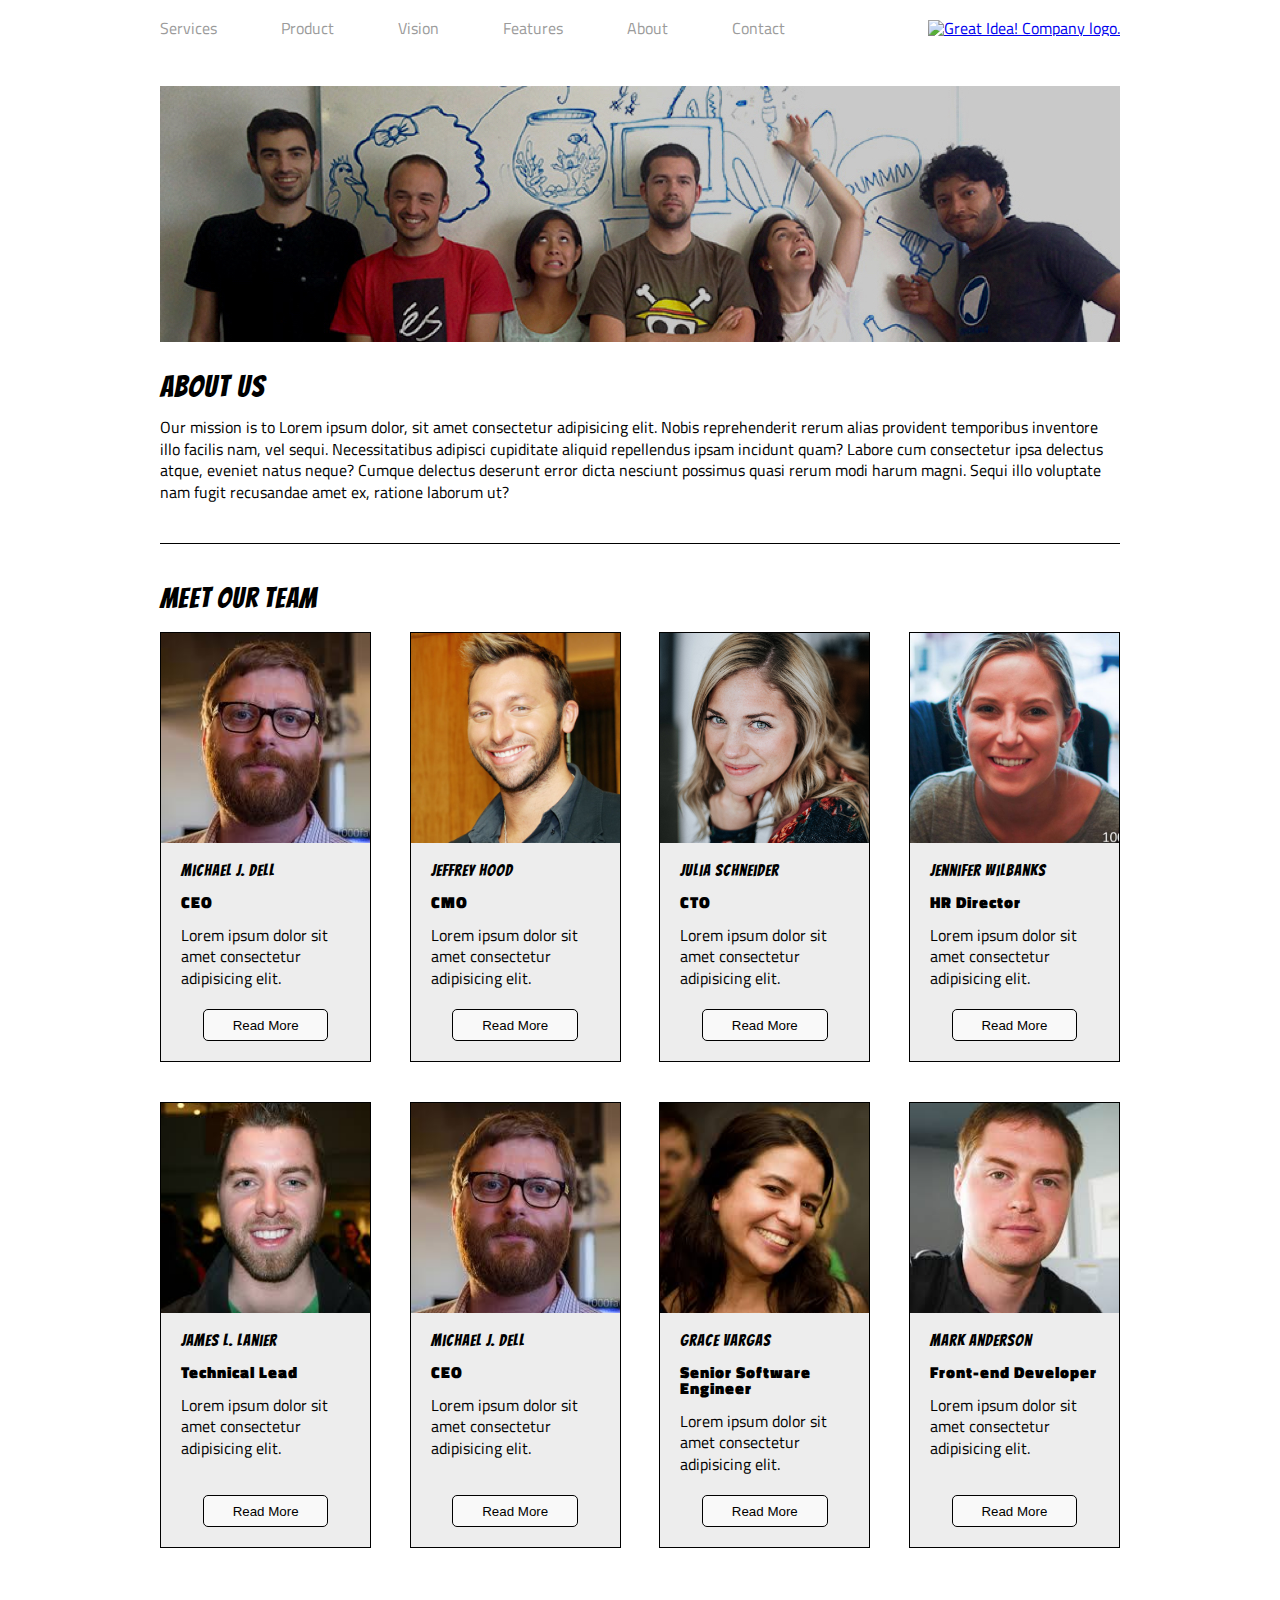
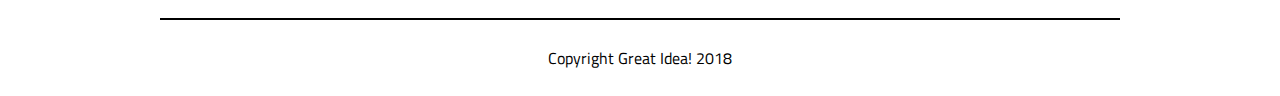
==== great-idea/about.html @ 75439935 "about page added" ====
<!DOCTYPE html>

<html lang="en">
  <head>
    <meta charset="utf-8" />

    <title>Great Idea! | About Us</title>

    <link
      href="https://fonts.googleapis.com/css?family=Bangers|Titillium+Web"
      rel="stylesheet"
    />
    <link rel="stylesheet" href="css/index.css" />

    <!--[if lt IE 9]>
      <script src="https://cdnjs.cloudflare.com/ajax/libs/html5shiv/3.7.3/html5shiv.js"></script>
    <![endif]-->
  </head>

  <body>
    <div class="container">
      <header>
        <nav>
          <a href="services.html">Services</a>
          <a href="#">Product</a>
          <a href="#">Vision</a>
          <a href="#">Features</a>
          <a href="about.html">About</a>
          <a href="#">Contact</a>
        </nav>
        <a href="index.html">
          <img
            class="logo"
            src="img/logo.png"
            alt="Great Idea! Company logo."
          />
        </a>
      </header>
      <section class="description">
        <img
          class="services-header-img"
          src="img/team.jpg"
          alt="Our services header image"
        />
        <h1>About Us</h1>
        <p class="t-l-h">
          Our mission is to Lorem ipsum dolor, sit amet consectetur adipisicing
          elit. Nobis reprehenderit rerum alias provident temporibus inventore
          illo facilis nam, vel sequi. Necessitatibus adipisci cupiditate
          aliquid repellendus ipsam incidunt quam? Labore cum consectetur ipsa
          delectus atque, eveniet natus neque? Cumque delectus deserunt error
          dicta nesciunt possimus quasi rerum modi harum magni. Sequi illo
          voluptate nam fugit recusandae amet ex, ratione laborum ut?
        </p>
      </section>
      <h2 class="meet-us">Meet our Team</h2>
      <section class="meet-the-team">
        <div class="card">
          <img src="img/our team/CEO.jpeg" alt="" />
          <h2>Michael J. Dell</h2>
          <h3>CEO</h3>
          <p class="t-l-h">
            Lorem ipsum dolor sit amet consectetur adipisicing elit.
          </p>
          <button class="btn-learn-more">Read More</button>
        </div>
        <div class="card">
          <img src="img/our team/random-user-1.jpg" alt="" />
          <h2>Jeffrey Hood</h2>
          <h3>CMO</h3>
          <p class="t-l-h">
            Lorem ipsum dolor sit amet consectetur adipisicing elit.
          </p>
          <button class="btn-learn-more">Read More</button>
        </div>
        <div class="card">
          <img src="img/our team/Julia-G.-Schneider.jpg" alt="" />
          <h2>Julia Schneider</h2>
          <h3>CTO</h3>
          <p class="t-l-h">
            Lorem ipsum dolor sit amet consectetur adipisicing elit.
          </p>
          <button class="btn-learn-more">Read More</button>
        </div>
        <div class="card">
          <img src="img/our team/user2.jpg" alt="" />
          <h2>Jennifer Wilbanks</h2>
          <h3>HR Director</h3>
          <p class="t-l-h">
            Lorem ipsum dolor sit amet consectetur adipisicing elit.
          </p>
          <button class="btn-learn-more">Read More</button>
        </div>
        <div class="card">
          <img src="img/our team/download.jpeg" alt="" />
          <h2>James L. Lanier</h2>
          <h3>Technical Lead</h3>
          <p class="t-l-h">
            Lorem ipsum dolor sit amet consectetur adipisicing elit.
          </p>
          <button class="btn-learn-more">Read More</button>
        </div>
        <div class="card">
          <img src="img/our team/CEO.jpeg" alt="" />
          <h2>Michael J. Dell</h2>
          <h3>CEO</h3>
          <p class="t-l-h">
            Lorem ipsum dolor sit amet consectetur adipisicing elit.
          </p>
          <button class="btn-learn-more">Read More</button>
        </div>
        <div class="card">
          <img src="img/our team/images.jpeg" alt="" />
          <h2>Grace Vargas</h2>
          <h3>Senior Software Engineer</h3>
          <p class="t-l-h">
            Lorem ipsum dolor sit amet consectetur adipisicing elit.
          </p>
          <button class="btn-learn-more">Read More</button>
        </div>
        <div class="card">
          <img src="img/our team/download (1).jpeg" alt="" />
          <h2>Mark Anderson</h2>
          <h3>Front-end Developer</h3>
          <p class="t-l-h">
            Lorem ipsum dolor sit amet consectetur adipisicing elit.
          </p>
          <button class="btn-learn-more">Read More</button>
        </div>
      </section>

      <footer class="main-footer">
        Copyright Great Idea! 2018
      </footer>
    </div>
  </body>
</html>
---- great-idea/css/index.css ----
/* http://meyerweb.com/eric/tools/css/reset/ 
   v2.0 | 20110126
   License: none (public domain)
*/

html,
body,
div,
span,
applet,
object,
iframe,
h1,
h2,
h3,
h4,
h5,
h6,
p,
blockquote,
pre,
a,
abbr,
acronym,
address,
big,
cite,
code,
del,
dfn,
em,
img,
ins,
kbd,
q,
s,
samp,
small,
strike,
strong,
sub,
sup,
tt,
var,
b,
u,
i,
center,
dl,
dt,
dd,
ol,
ul,
li,
fieldset,
form,
label,
legend,
table,
caption,
tbody,
tfoot,
thead,
tr,
th,
td,
article,
aside,
canvas,
details,
embed,
figure,
figcaption,
footer,
header,
hgroup,
menu,
nav,
output,
ruby,
section,
summary,
time,
mark,
audio,
video {
  margin: 0;
  padding: 0;
  border: 0;
  font-size: 100%;
  font: inherit;
  vertical-align: baseline;
}
/* HTML5 display-role reset for older browsers */
article,
aside,
details,
figcaption,
figure,
footer,
header,
hgroup,
menu,
nav,
section {
  display: block;
}
body {
  line-height: 1;
}
ol,
ul {
  list-style: none;
}
blockquote,
q {
  quotes: none;
}
blockquote:before,
blockquote:after,
q:before,
q:after {
  content: '';
  content: none;
}
table {
  border-collapse: collapse;
  border-spacing: 0;
}

/* Set every element's box-sizing to border-box */
* {
  box-sizing: border-box;
}

html,
body {
  height: 100%;
  font-family: 'Titillium Web', sans-serif;
}

h1,
h2,
h3,
h4,
h5 {
  font-family: 'Bangers', cursive;
  letter-spacing: 1px;
  margin-bottom: 15px;
}

/* Copy and paste your work from yesterday here and start to refactor into flexbox */

.container {
  width: 960px;
  margin: auto;
  padding-top: 20px;
}

/* Utility */

/* Button */
.btn-learn-more {
  background: #f9f9f9;
  border: 1px solid black;
  width: 60%;
  height: 32px;
  border-radius: 5px;
  padding: 0;
  margin: 20px 0;
}

.card {
  display: flex;
  flex-direction: column;
  width: 200px;
  background: #ededed;
  border: 1px solid black;
}

/* line-height */
.t-l-h {
  line-height: 1.35;
}

/* Header section */
header {
  display: flex;
  align-items: center;
  justify-content: space-between;
  margin-bottom: 50px;
}

header nav a:first-child {
  padding-left: 0;
}

header nav a {
  text-decoration: none;
  color: rgb(155, 155, 155);
  padding: 0 30px;
}

header .logo {
  width: 253px;
  padding-left: 70px;
}

/* top-content section */
.top-content {
  display: flex;
  justify-content: center;
  padding-bottom: 20px;
  border-bottom: 1px solid black;
}

.top-content .call-to-action {
  display: flex;
  flex-direction: column;
  justify-content: center;
  align-items: center;
  width: 290px;
  margin: 65px;
}

.call-to-action h1 {
  width: 220px;
  font-size: 60px;
  text-align: center;
  /* letter-spacing: 2px; */
}
.call-to-action .get-started {
  background: white;
  border: 1px solid #616161;
  font-size: 18px;
  width: 200px;
  height: 38px;
  padding: 0;
}

.hero-img {
  margin-bottom: 30px;
  padding-left: 165px;
}

/* Main-content section */
.main-content {
  display: flex;
  flex-wrap: wrap;
  border-bottom: 1px solid black;
  margin-bottom: 30px;
}

.features {
  width: 48%;
  padding: 30px 0;
}

.middle-img {
  width: 100%;
}

.about {
  width: 48%;
  padding: 30px 0;
}

.services {
  width: 33%;
  padding: 30px 0;
}

.product {
  width: 33%;
  padding: 30px 0;
}

.vision {
  width: 33%;
  padding: 30px 0;
}

/* --- Services Page --- */

/* Description section */
.description {
  display: flex;
  flex-direction: column;
  justify-content: space-between;
  padding-bottom: 40px;
  border-bottom: 1px solid black;
  margin-bottom: 40px;
}

.description h1 {
  font-size: 30px;
  margin-top: 30px;
}

/* Services-list section */
.services-list {
  display: flex;
  flex-wrap: wrap;
  justify-content: space-between;
  border-bottom: 2px solid black;
  margin-bottom: 40px;
}

.services-list .box {
  display: flex;
  flex-direction: column;
  width: 48%;
  padding: 20px 20px 0 20px;
  background: #ededed;
  border: 1px solid black;
  margin-bottom: 40px;
}

.box p {
  width: 395px;
}

.box .btn-learn-more {
  background: #f9f9f9;
  border: 1px solid black;
  width: 28%;
  height: 32px;
  border-radius: 5px;
  padding: 0;
  margin: 20px 0;
}

/* bottom-content section */
.bottom-content {
  display: flex;
  justify-content: space-between;
  margin-bottom: 40px;
}

.bottom-content .some-facts {
  display: flex;
  flex-direction: column;
  justify-content: space-around;
  width: 45%;
}

.some-facts li {
  list-style: square;
  margin: 20px;
}

/* Contact section */
.contact {
  margin-bottom: 20px;
}

address {
  margin: 20px 0;
}

.phone {
  margin: 20px 0;
}

/* About Us Page  */
.meet-us {
  font-size: 28px;
  margin-bottom: 20px;
}

.meet-the-team {
  display: flex;
  flex-wrap: wrap;
  justify-content: space-between;
  padding-bottom: 30px;
  border-bottom: 2px solid black;
}

.meet-the-team .card {
  width: 22%;
  margin-bottom: 40px;
}

.meet-the-team .card img {
  width: 100%;
  margin-bottom: 20px;
}

.meet-the-team .card h2 {
  padding-left: 20px;
}

.meet-the-team .card h3 {
  padding-left: 20px;
  font-family: 'Titillium Web', sans-serif;
  font-weight: 800;
}

.meet-the-team .card p {
  padding: 0 20px;
  margin-bottom: 20px;
}

.meet-the-team .card button {
  margin: auto;
  margin-bottom: 20px;
}

/* Footer section */
footer {
  text-align: center;
  padding: 30px;
}
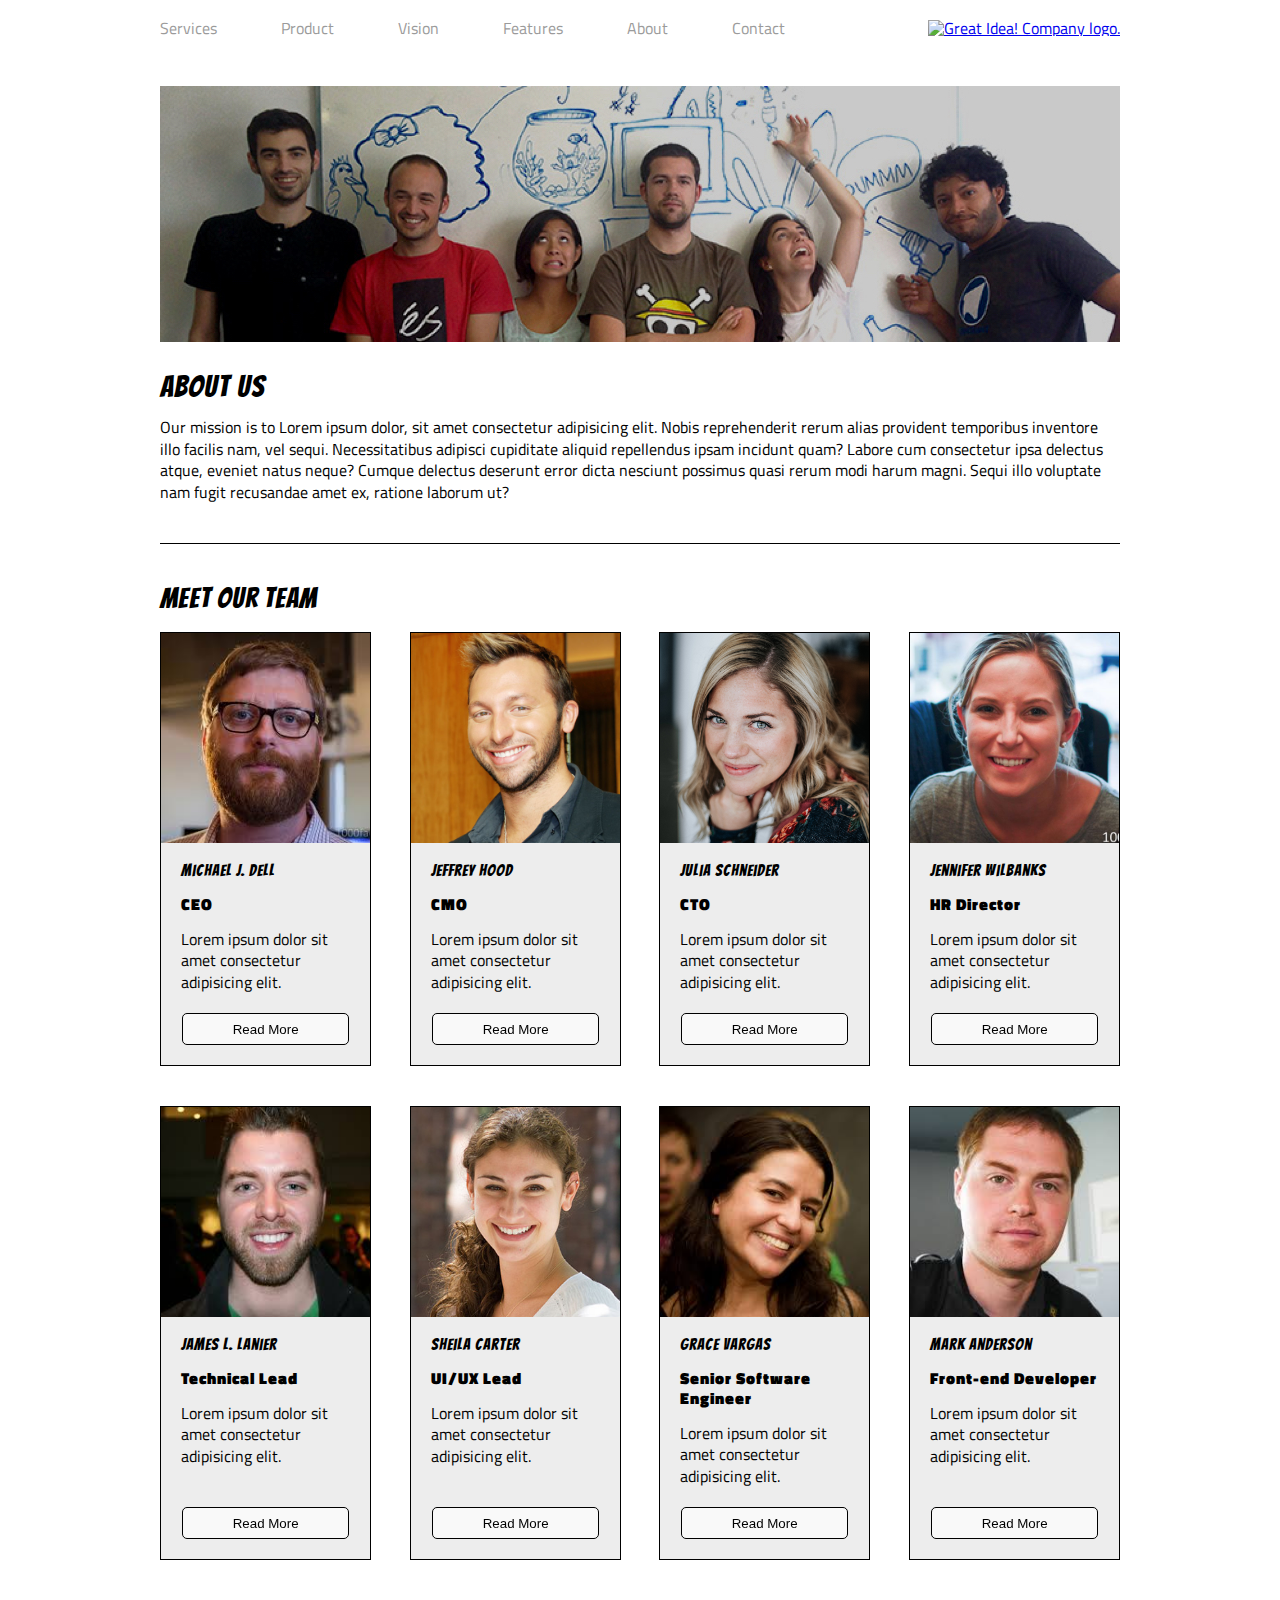
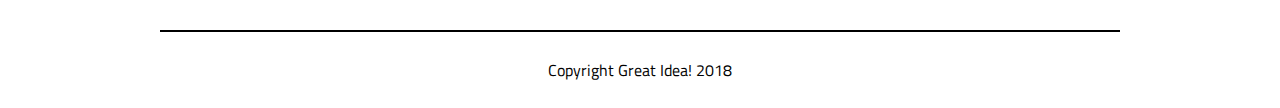
==== commit 668e79bf: "hover animation added with 3rd party library" ====
--- a/great-idea/about.html
+++ b/great-idea/about.html
@@ -10,6 +10,7 @@
       href="https://fonts.googleapis.com/css?family=Bangers|Titillium+Web"
       rel="stylesheet"
     />
+    <link rel="stylesheet" href="css/hover.css" />
     <link rel="stylesheet" href="css/index.css" />
 
     <!--[if lt IE 9]>
@@ -62,7 +63,7 @@
           <p class="t-l-h">
             Lorem ipsum dolor sit amet consectetur adipisicing elit.
           </p>
-          <button class="btn-learn-more">Read More</button>
+          <button class="btn-learn-more hvr-bounce-to-top">Read More</button>
         </div>
         <div class="card">
           <img src="img/our team/random-user-1.jpg" alt="" />
@@ -71,7 +72,7 @@
           <p class="t-l-h">
             Lorem ipsum dolor sit amet consectetur adipisicing elit.
           </p>
-          <button class="btn-learn-more">Read More</button>
+          <button class="btn-learn-more hvr-bounce-to-top">Read More</button>
         </div>
         <div class="card">
           <img src="img/our team/Julia-G.-Schneider.jpg" alt="" />
@@ -80,7 +81,7 @@
           <p class="t-l-h">
             Lorem ipsum dolor sit amet consectetur adipisicing elit.
           </p>
-          <button class="btn-learn-more">Read More</button>
+          <button class="btn-learn-more hvr-bounce-to-top">Read More</button>
         </div>
         <div class="card">
           <img src="img/our team/user2.jpg" alt="" />
@@ -89,7 +90,7 @@
           <p class="t-l-h">
             Lorem ipsum dolor sit amet consectetur adipisicing elit.
           </p>
-          <button class="btn-learn-more">Read More</button>
+          <button class="btn-learn-more hvr-bounce-to-top">Read More</button>
         </div>
         <div class="card">
           <img src="img/our team/download.jpeg" alt="" />
@@ -98,16 +99,16 @@
           <p class="t-l-h">
             Lorem ipsum dolor sit amet consectetur adipisicing elit.
           </p>
-          <button class="btn-learn-more">Read More</button>
+          <button class="btn-learn-more hvr-bounce-to-top">Read More</button>
         </div>
         <div class="card">
-          <img src="img/our team/CEO.jpeg" alt="" />
-          <h2>Michael J. Dell</h2>
-          <h3>CEO</h3>
+          <img src="img/our team/random-user-31.jpg" alt="" />
+          <h2>Sheila Carter</h2>
+          <h3>UI/UX Lead</h3>
           <p class="t-l-h">
             Lorem ipsum dolor sit amet consectetur adipisicing elit.
           </p>
-          <button class="btn-learn-more">Read More</button>
+          <button class="btn-learn-more hvr-bounce-to-top">Read More</button>
         </div>
         <div class="card">
           <img src="img/our team/images.jpeg" alt="" />
@@ -116,7 +117,7 @@
           <p class="t-l-h">
             Lorem ipsum dolor sit amet consectetur adipisicing elit.
           </p>
-          <button class="btn-learn-more">Read More</button>
+          <button class="btn-learn-more hvr-bounce-to-top">Read More</button>
         </div>
         <div class="card">
           <img src="img/our team/download (1).jpeg" alt="" />
@@ -125,7 +126,7 @@
           <p class="t-l-h">
             Lorem ipsum dolor sit amet consectetur adipisicing elit.
           </p>
-          <button class="btn-learn-more">Read More</button>
+          <button class="btn-learn-more hvr-bounce-to-top">Read More</button>
         </div>
       </section>
 
--- a/great-idea/css/index.css
+++ b/great-idea/css/index.css
@@ -280,6 +280,19 @@
   padding: 30px 0;
 }
 
+/* Contact section */
+.contact {
+  margin-bottom: 20px;
+}
+
+address {
+  margin: 20px 0;
+}
+
+.phone {
+  margin: 20px 0;
+}
+
 /* --- Services Page --- */
 
 /* Description section */
@@ -349,19 +362,6 @@
   margin: 20px;
 }
 
-/* Contact section */
-.contact {
-  margin-bottom: 20px;
-}
-
-address {
-  margin: 20px 0;
-}
-
-.phone {
-  margin: 20px 0;
-}
-
 /* About Us Page  */
 .meet-us {
   font-size: 28px;
@@ -392,6 +392,7 @@
 
 .meet-the-team .card h3 {
   padding-left: 20px;
+  line-height: 1.25;
   font-family: 'Titillium Web', sans-serif;
   font-weight: 800;
 }
@@ -402,6 +403,7 @@
 }
 
 .meet-the-team .card button {
+  width: 80%;
   margin: auto;
   margin-bottom: 20px;
 }
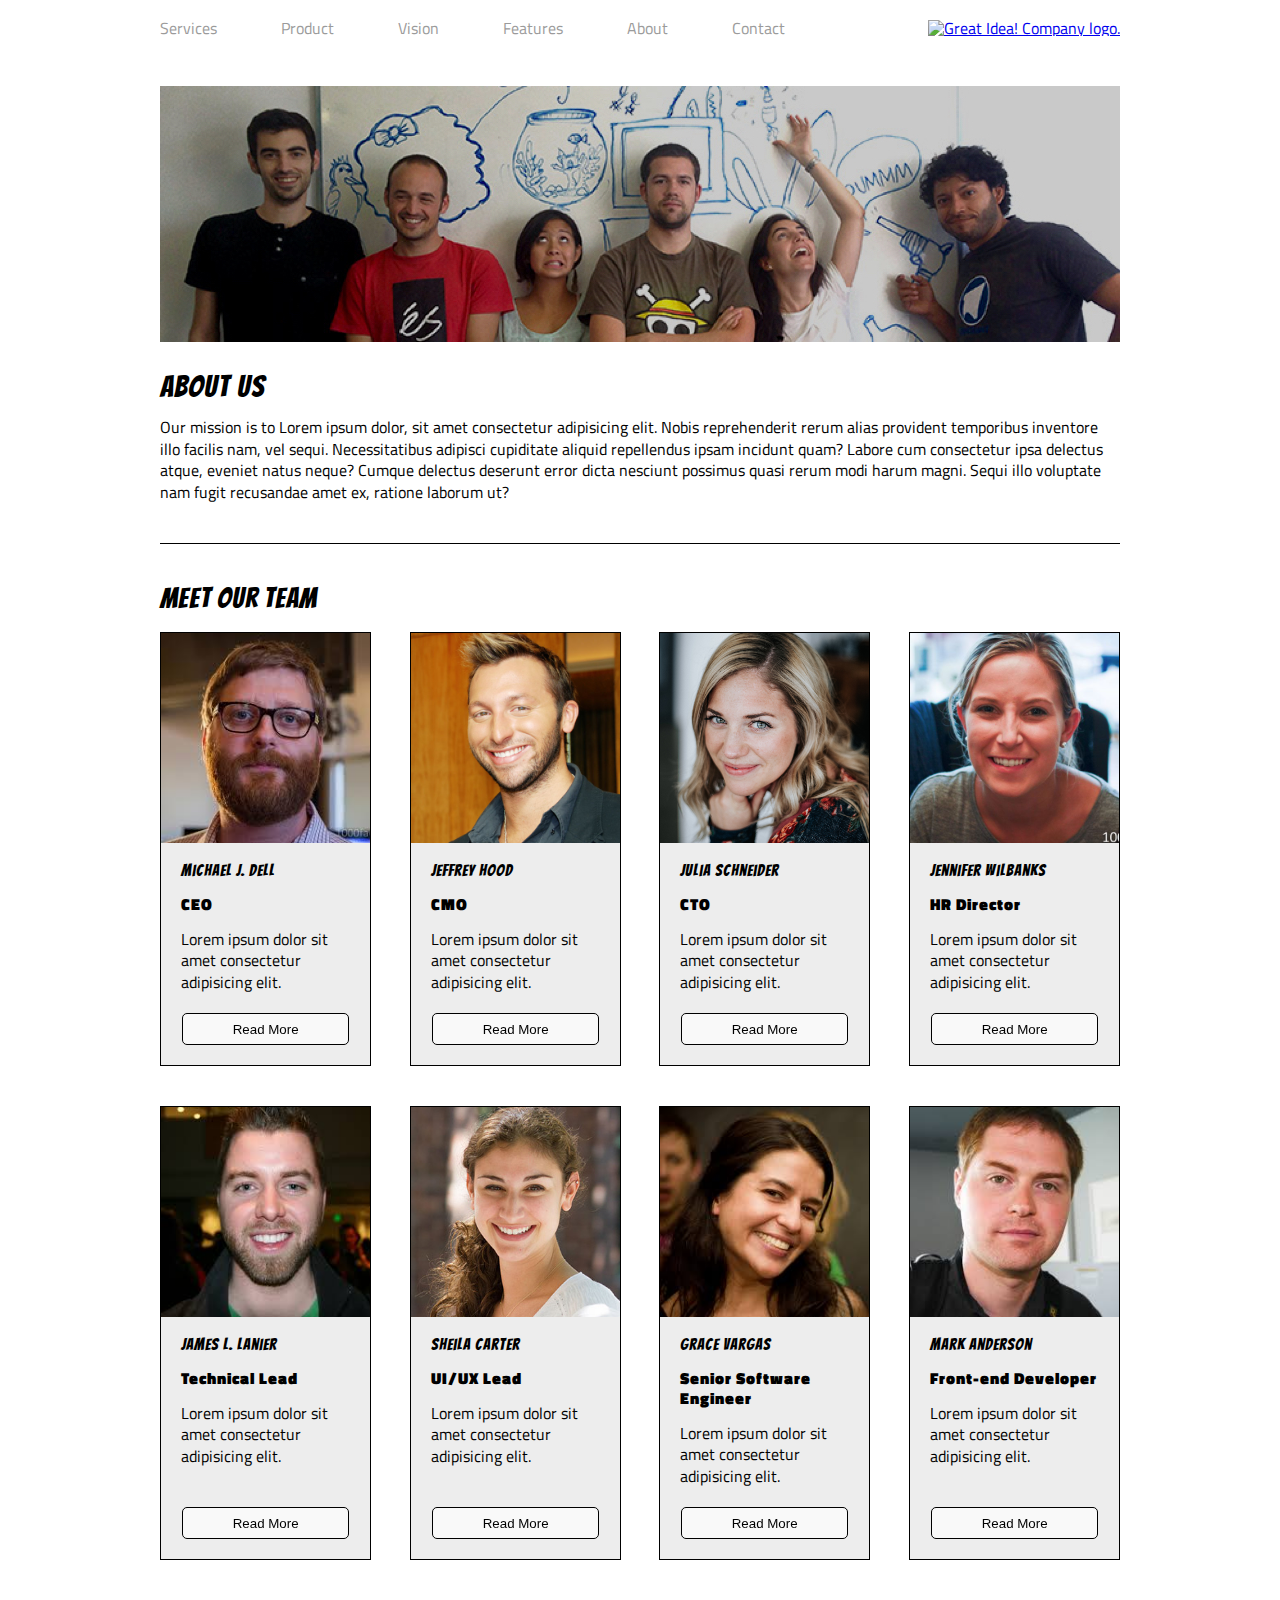
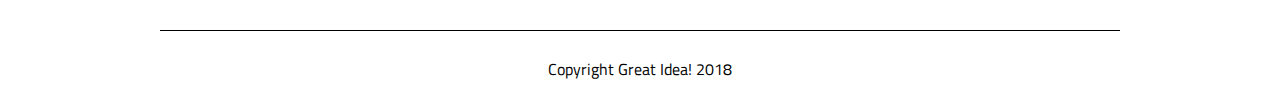
==== commit e2b83702: "final" ====
--- a/great-idea/about.html
+++ b/great-idea/about.html
@@ -63,7 +63,7 @@
           <p class="t-l-h">
             Lorem ipsum dolor sit amet consectetur adipisicing elit.
           </p>
-          <button class="btn-learn-more hvr-bounce-to-top">Read More</button>
+          <button class="btn-learn-more hvr-sweep-to-top">Read More</button>
         </div>
         <div class="card">
           <img src="img/our team/random-user-1.jpg" alt="" />
@@ -72,7 +72,7 @@
           <p class="t-l-h">
             Lorem ipsum dolor sit amet consectetur adipisicing elit.
           </p>
-          <button class="btn-learn-more hvr-bounce-to-top">Read More</button>
+          <button class="btn-learn-more hvr-sweep-to-top">Read More</button>
         </div>
         <div class="card">
           <img src="img/our team/Julia-G.-Schneider.jpg" alt="" />
@@ -81,7 +81,7 @@
           <p class="t-l-h">
             Lorem ipsum dolor sit amet consectetur adipisicing elit.
           </p>
-          <button class="btn-learn-more hvr-bounce-to-top">Read More</button>
+          <button class="btn-learn-more hvr-sweep-to-top">Read More</button>
         </div>
         <div class="card">
           <img src="img/our team/user2.jpg" alt="" />
@@ -90,7 +90,7 @@
           <p class="t-l-h">
             Lorem ipsum dolor sit amet consectetur adipisicing elit.
           </p>
-          <button class="btn-learn-more hvr-bounce-to-top">Read More</button>
+          <button class="btn-learn-more hvr-sweep-to-top">Read More</button>
         </div>
         <div class="card">
           <img src="img/our team/download.jpeg" alt="" />
@@ -99,7 +99,7 @@
           <p class="t-l-h">
             Lorem ipsum dolor sit amet consectetur adipisicing elit.
           </p>
-          <button class="btn-learn-more hvr-bounce-to-top">Read More</button>
+          <button class="btn-learn-more hvr-sweep-to-top">Read More</button>
         </div>
         <div class="card">
           <img src="img/our team/random-user-31.jpg" alt="" />
@@ -108,7 +108,7 @@
           <p class="t-l-h">
             Lorem ipsum dolor sit amet consectetur adipisicing elit.
           </p>
-          <button class="btn-learn-more hvr-bounce-to-top">Read More</button>
+          <button class="btn-learn-more hvr-sweep-to-top">Read More</button>
         </div>
         <div class="card">
           <img src="img/our team/images.jpeg" alt="" />
@@ -117,7 +117,7 @@
           <p class="t-l-h">
             Lorem ipsum dolor sit amet consectetur adipisicing elit.
           </p>
-          <button class="btn-learn-more hvr-bounce-to-top">Read More</button>
+          <button class="btn-learn-more hvr-sweep-to-top">Read More</button>
         </div>
         <div class="card">
           <img src="img/our team/download (1).jpeg" alt="" />
@@ -126,7 +126,7 @@
           <p class="t-l-h">
             Lorem ipsum dolor sit amet consectetur adipisicing elit.
           </p>
-          <button class="btn-learn-more hvr-bounce-to-top">Read More</button>
+          <button class="btn-learn-more hvr-sweep-to-top">Read More</button>
         </div>
       </section>
 
--- a/great-idea/css/index.css
+++ b/great-idea/css/index.css
@@ -199,6 +199,12 @@
   text-decoration: none;
   color: rgb(155, 155, 155);
   padding: 0 30px;
+  transition: color 0.2s;
+}
+
+header nav a:hover {
+  color: black;
+  font-weight: 900;
 }
 
 header .logo {
@@ -230,8 +236,9 @@
   /* letter-spacing: 2px; */
 }
 .call-to-action .get-started {
-  background: white;
-  border: 1px solid #616161;
+  background: none;
+  border: 1px solid #000000;
+  border-radius: 5px;
   font-size: 18px;
   width: 200px;
   height: 38px;
@@ -247,6 +254,7 @@
 .main-content {
   display: flex;
   flex-wrap: wrap;
+  justify-content: space-between;
   border-bottom: 1px solid black;
   margin-bottom: 30px;
 }
@@ -266,17 +274,17 @@
 }
 
 .services {
-  width: 33%;
-  padding: 30px 0;
+  width: 31%;
+  padding: 30px 0px;
 }
 
 .product {
-  width: 33%;
-  padding: 30px 0;
+  width: 31%;
+  padding: 30px 0px;
 }
 
 .vision {
-  width: 33%;
+  width: 31%;
   padding: 30px 0;
 }
 
@@ -315,7 +323,7 @@
   display: flex;
   flex-wrap: wrap;
   justify-content: space-between;
-  border-bottom: 2px solid black;
+  border-bottom: 1px solid black;
   margin-bottom: 40px;
 }
 
@@ -373,7 +381,7 @@
   flex-wrap: wrap;
   justify-content: space-between;
   padding-bottom: 30px;
-  border-bottom: 2px solid black;
+  border-bottom: 1px solid black;
 }
 
 .meet-the-team .card {
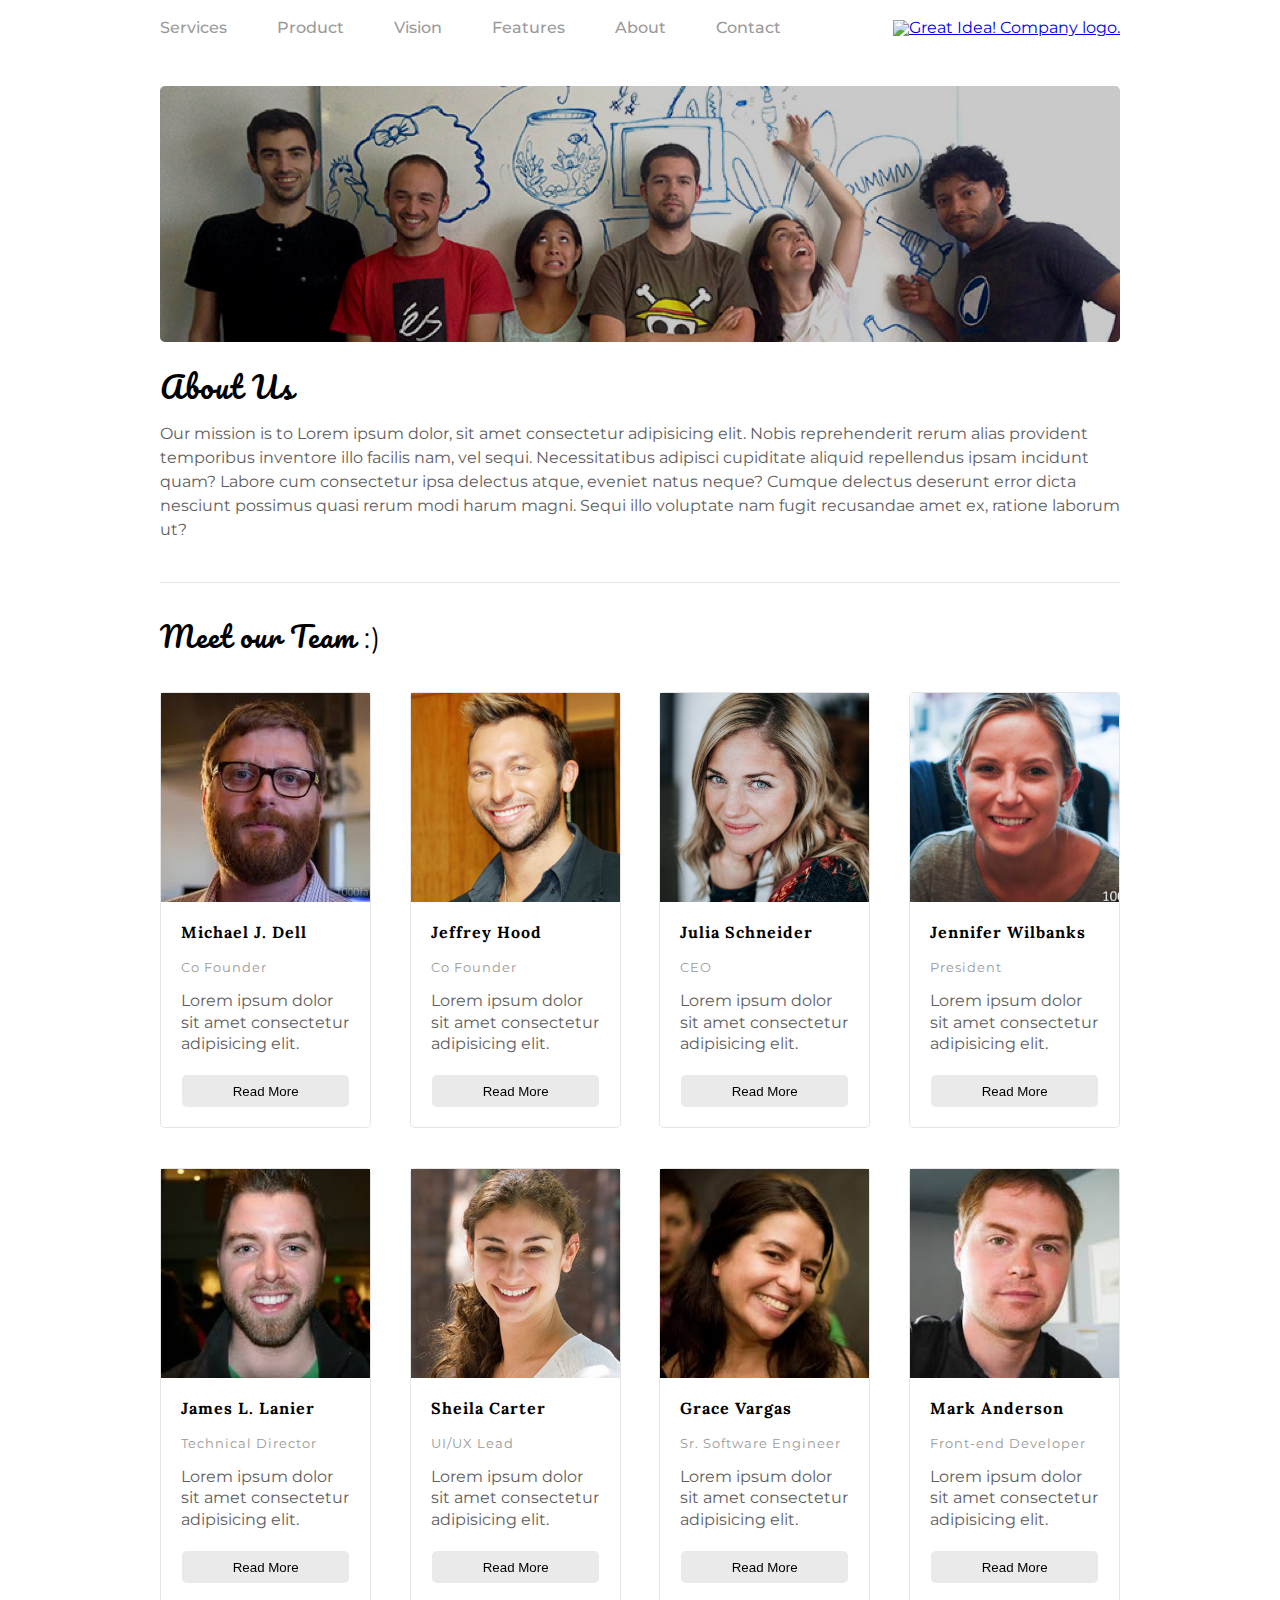
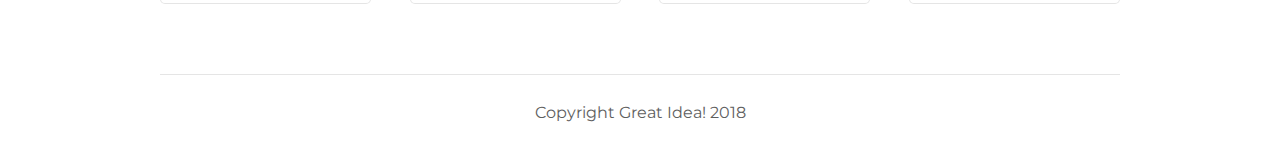
==== commit 62682cdc: "final" ====
--- a/great-idea/about.html
+++ b/great-idea/about.html
@@ -7,7 +7,7 @@
     <title>Great Idea! | About Us</title>
 
     <link
-      href="https://fonts.googleapis.com/css?family=Bangers|Titillium+Web"
+      href="https://fonts.googleapis.com/css?family=Merriweather|Montserrat:400,500,700|Pacifico|Libre+Baskerville|Lora:400,700"
       rel="stylesheet"
     />
     <link rel="stylesheet" href="css/hover.css" />
@@ -44,7 +44,7 @@
           alt="Our services header image"
         />
         <h1>About Us</h1>
-        <p class="t-l-h">
+        <p class="t-l-h-regular">
           Our mission is to Lorem ipsum dolor, sit amet consectetur adipisicing
           elit. Nobis reprehenderit rerum alias provident temporibus inventore
           illo facilis nam, vel sequi. Necessitatibus adipisci cupiditate
@@ -54,76 +54,76 @@
           voluptate nam fugit recusandae amet ex, ratione laborum ut?
         </p>
       </section>
-      <h2 class="meet-us">Meet our Team</h2>
+      <h2 class="meet-us">Meet our Team <span class="smilley">:)</span></h2>
       <section class="meet-the-team">
         <div class="card">
           <img src="img/our team/CEO.jpeg" alt="" />
-          <h2>Michael J. Dell</h2>
-          <h3>CEO</h3>
-          <p class="t-l-h">
+          <h2 class="t-l-h-contained">Michael J. Dell</h2>
+          <h3 class="t-l-h-contained">Co Founder</h3>
+          <p class="t-l-h-contained">
             Lorem ipsum dolor sit amet consectetur adipisicing elit.
           </p>
           <button class="btn-learn-more hvr-sweep-to-top">Read More</button>
         </div>
         <div class="card">
           <img src="img/our team/random-user-1.jpg" alt="" />
-          <h2>Jeffrey Hood</h2>
-          <h3>CMO</h3>
-          <p class="t-l-h">
+          <h2 class="t-l-h-contained">Jeffrey Hood</h2>
+          <h3 class="t-l-h-contained">Co Founder</h3>
+          <p class="t-l-h-contained">
             Lorem ipsum dolor sit amet consectetur adipisicing elit.
           </p>
           <button class="btn-learn-more hvr-sweep-to-top">Read More</button>
         </div>
         <div class="card">
           <img src="img/our team/Julia-G.-Schneider.jpg" alt="" />
-          <h2>Julia Schneider</h2>
-          <h3>CTO</h3>
-          <p class="t-l-h">
+          <h2 class="t-l-h-contained">Julia Schneider</h2>
+          <h3 class="t-l-h-contained">CEO</h3>
+          <p class="t-l-h-contained">
             Lorem ipsum dolor sit amet consectetur adipisicing elit.
           </p>
           <button class="btn-learn-more hvr-sweep-to-top">Read More</button>
         </div>
         <div class="card">
           <img src="img/our team/user2.jpg" alt="" />
-          <h2>Jennifer Wilbanks</h2>
-          <h3>HR Director</h3>
-          <p class="t-l-h">
+          <h2 class="t-l-h-contained">Jennifer Wilbanks</h2>
+          <h3 class="t-l-h-contained">President</h3>
+          <p class="t-l-h-contained">
             Lorem ipsum dolor sit amet consectetur adipisicing elit.
           </p>
           <button class="btn-learn-more hvr-sweep-to-top">Read More</button>
         </div>
         <div class="card">
           <img src="img/our team/download.jpeg" alt="" />
-          <h2>James L. Lanier</h2>
-          <h3>Technical Lead</h3>
-          <p class="t-l-h">
+          <h2 class="t-l-h-contained">James L. Lanier</h2>
+          <h3 class="t-l-h-contained">Technical Director</h3>
+          <p class="t-l-h-contained">
             Lorem ipsum dolor sit amet consectetur adipisicing elit.
           </p>
           <button class="btn-learn-more hvr-sweep-to-top">Read More</button>
         </div>
         <div class="card">
           <img src="img/our team/random-user-31.jpg" alt="" />
-          <h2>Sheila Carter</h2>
-          <h3>UI/UX Lead</h3>
-          <p class="t-l-h">
+          <h2 class="t-l-h-contained">Sheila Carter</h2>
+          <h3 class="t-l-h-contained">UI/UX Lead</h3>
+          <p class="t-l-h-contained">
             Lorem ipsum dolor sit amet consectetur adipisicing elit.
           </p>
           <button class="btn-learn-more hvr-sweep-to-top">Read More</button>
         </div>
         <div class="card">
           <img src="img/our team/images.jpeg" alt="" />
-          <h2>Grace Vargas</h2>
-          <h3>Senior Software Engineer</h3>
-          <p class="t-l-h">
+          <h2 class="t-l-h-contained">Grace Vargas</h2>
+          <h3 class="t-l-h-contained">Sr. Software Engineer</h3>
+          <p class="t-l-h-contained">
             Lorem ipsum dolor sit amet consectetur adipisicing elit.
           </p>
           <button class="btn-learn-more hvr-sweep-to-top">Read More</button>
         </div>
         <div class="card">
           <img src="img/our team/download (1).jpeg" alt="" />
-          <h2>Mark Anderson</h2>
-          <h3>Front-end Developer</h3>
-          <p class="t-l-h">
+          <h2 class="t-l-h-contained">Mark Anderson</h2>
+          <h3 class="t-l-h-contained">Front-end Developer</h3>
+          <p class="t-l-h-contained">
             Lorem ipsum dolor sit amet consectetur adipisicing elit.
           </p>
           <button class="btn-learn-more hvr-sweep-to-top">Read More</button>
--- a/great-idea/css/index.css
+++ b/great-idea/css/index.css
@@ -136,7 +136,8 @@
 html,
 body {
   height: 100%;
-  font-family: 'Titillium Web', sans-serif;
+  font-family: 'Montserrat', sans-serif;
+  color: #5e5e5e;
 }
 
 h1,
@@ -144,9 +145,11 @@
 h3,
 h4,
 h5 {
-  font-family: 'Bangers', cursive;
+  font-family: 'Pacifico', cursive;
   letter-spacing: 1px;
   margin-bottom: 15px;
+  font-size: 24px;
+  color: black;
 }
 
 /* Copy and paste your work from yesterday here and start to refactor into flexbox */
@@ -161,8 +164,8 @@
 
 /* Button */
 .btn-learn-more {
-  background: #f9f9f9;
-  border: 1px solid black;
+  background: #eaeaea;
+  border: none;
   width: 60%;
   height: 32px;
   border-radius: 5px;
@@ -174,12 +177,17 @@
   display: flex;
   flex-direction: column;
   width: 200px;
-  background: #ededed;
-  border: 1px solid black;
+  background: #fff;
+  border: 1px solid rgb(0, 0, 0, 0.1);
+  border-radius: 5px;
 }
 
 /* line-height */
-.t-l-h {
+.t-l-h-regular {
+  line-height: 1.5;
+}
+
+.t-l-h-contained {
   line-height: 1.35;
 }
 
@@ -191,20 +199,23 @@
   margin-bottom: 50px;
 }
 
-header nav a:first-child {
-  padding-left: 0;
+header nav {
+  display: flex;
+  justify-content: flex-start;
+  width: 450px;
 }
 
 header nav a {
+  font-weight: 500;
   text-decoration: none;
   color: rgb(155, 155, 155);
-  padding: 0 30px;
-  transition: color 0.2s;
+  margin-right: 50px;
+  transition: color 0.3s;
 }
 
 header nav a:hover {
   color: black;
-  font-weight: 900;
+  font-weight: 500;
 }
 
 header .logo {
@@ -217,7 +228,7 @@
   display: flex;
   justify-content: center;
   padding-bottom: 20px;
-  border-bottom: 1px solid black;
+  border-bottom: 1px solid rgb(0, 0, 0, 0.1);
 }
 
 .top-content .call-to-action {
@@ -231,18 +242,26 @@
 
 .call-to-action h1 {
   width: 220px;
-  font-size: 60px;
+  font-family: 'Pacifico', cursive;
+  font-size: 52px;
   text-align: center;
-  /* letter-spacing: 2px; */
+  letter-spacing: 2px;
+  line-height: 1.2;
+  margin-bottom: 30px;
 }
 .call-to-action .get-started {
-  background: none;
-  border: 1px solid #000000;
+  background: #eaeaea;
+  border: none;
+  color: rgb(0, 0, 0, 0.8);
   border-radius: 5px;
   font-size: 18px;
   width: 200px;
-  height: 38px;
+  height: 42px;
   padding: 0;
+}
+
+.call-to-action .get-started:hover {
+  color: #fff;
 }
 
 .hero-img {
@@ -255,8 +274,13 @@
   display: flex;
   flex-wrap: wrap;
   justify-content: space-between;
-  border-bottom: 1px solid black;
+  border-bottom: 1px solid rgb(0, 0, 0, 0.1);
   margin-bottom: 30px;
+}
+
+.main-content h2 {
+  font-family: 'Lora', serif;
+  font-weight: 700;
 }
 
 .features {
@@ -266,6 +290,7 @@
 
 .middle-img {
   width: 100%;
+  border-radius: 5px;
 }
 
 .about {
@@ -293,6 +318,11 @@
   margin-bottom: 20px;
 }
 
+.contact h2 {
+  font-family: 'Lora', serif;
+  font-weight: 700;
+}
+
 address {
   margin: 20px 0;
 }
@@ -309,13 +339,18 @@
   flex-direction: column;
   justify-content: space-between;
   padding-bottom: 40px;
-  border-bottom: 1px solid black;
-  margin-bottom: 40px;
+  border-bottom: 1px solid rgb(0, 0, 0, 0.1);
+  margin-bottom: 40px;
+}
+
+.description .services-header-img {
+  border-radius: 5px;
 }
 
 .description h1 {
   font-size: 30px;
   margin-top: 30px;
+  margin-bottom: 20px;
 }
 
 /* Services-list section */
@@ -323,7 +358,7 @@
   display: flex;
   flex-wrap: wrap;
   justify-content: space-between;
-  border-bottom: 1px solid black;
+  border-bottom: 1px solid rgb(0, 0, 0, 0.1);
   margin-bottom: 40px;
 }
 
@@ -332,8 +367,9 @@
   flex-direction: column;
   width: 48%;
   padding: 20px 20px 0 20px;
-  background: #ededed;
-  border: 1px solid black;
+  background: #fff;
+  border: 1px solid rgb(0, 0, 0, 0.1);
+  border-radius: 5px;
   margin-bottom: 40px;
 }
 
@@ -342,8 +378,8 @@
 }
 
 .box .btn-learn-more {
-  background: #f9f9f9;
-  border: 1px solid black;
+  background: #eaeaea;
+  border: none;
   width: 28%;
   height: 32px;
   border-radius: 5px;
@@ -351,29 +387,61 @@
   margin: 20px 0;
 }
 
+.box .btn-learn-more:hover {
+  border-radius: 5px;
+}
+
+.box h2 {
+  font-family: 'Lora', serif;
+  font-weight: 700;
+  font-size: 18px;
+}
+
 /* bottom-content section */
 .bottom-content {
   display: flex;
   justify-content: space-between;
+  align-items: flex-start;
   margin-bottom: 40px;
 }
 
 .bottom-content .some-facts {
   display: flex;
   flex-direction: column;
-  justify-content: space-around;
+  justify-content: space-between;
   width: 45%;
 }
 
-.some-facts li {
-  list-style: square;
-  margin: 20px;
+.some-facts ul li {
+  list-style: none;
+  margin: 20px 0;
+}
+
+.some-facts ul li::before {
+  content: '\2012';
+  color: #c7c7c7;
+  font-weight: bold;
+  display: inline-block;
+  width: 24px;
+}
+
+.bottom-content .right {
+  width: 460.8px;
+}
+
+.bottom-content .right img {
+  width: 100%;
+  border-radius: 5px;
 }
 
 /* About Us Page  */
 .meet-us {
   font-size: 28px;
-  margin-bottom: 20px;
+  margin-bottom: 40px;
+}
+
+.meet-us .smilley {
+  font-family: 'Montserrat', sans-serif;
 }
 
 .meet-the-team {
@@ -381,7 +449,7 @@
   flex-wrap: wrap;
   justify-content: space-between;
   padding-bottom: 30px;
-  border-bottom: 1px solid black;
+  border-bottom: 1px solid rgb(0, 0, 0, 0.1);
 }
 
 .meet-the-team .card {
@@ -395,14 +463,19 @@
 }
 
 .meet-the-team .card h2 {
-  padding-left: 20px;
+  font-family: 'Lora', serif;
+  font-weight: 700;
+  padding: 0 20px;
+  font-size: 16px;
 }
 
 .meet-the-team .card h3 {
-  padding-left: 20px;
+  padding: 0 20px;
+  font-size: 13px;
   line-height: 1.25;
-  font-family: 'Titillium Web', sans-serif;
-  font-weight: 800;
+  font-family: 'Montserrat', sans-serif;
+  font-weight: 400;
+  color: #9a9a9a;
 }
 
 .meet-the-team .card p {
